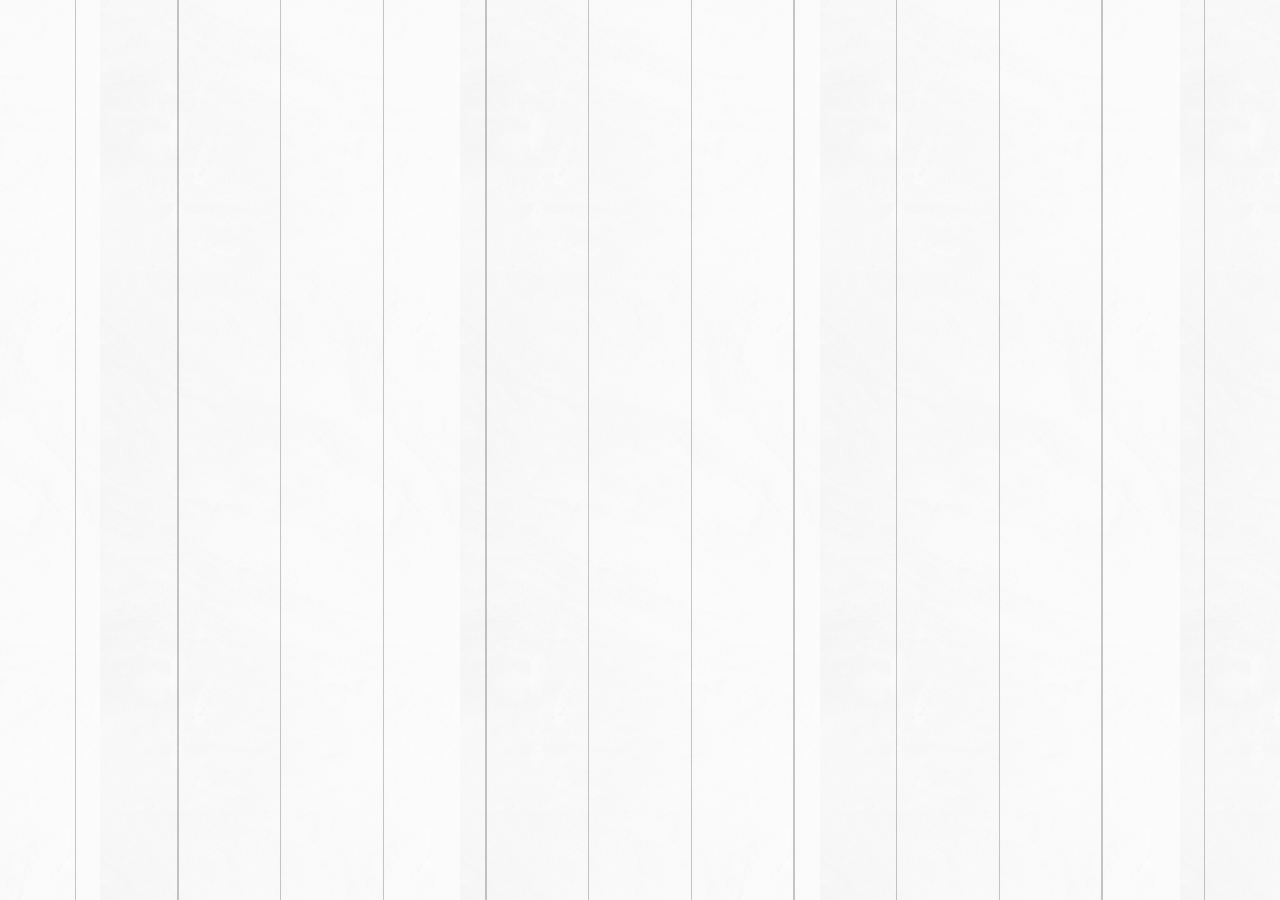
==== index.html @ 378eb06d "Add index.html" ====
<!DOCTYPE html>
<html lang="PT-BR">
<head>
    <meta charset="UTF-8">
    <meta name="viewport" content="width=device-width, initial-scale=1.0">
    <title>Home | Casa Verde</title>
    <link href="https://fonts.googleapis.com/css2?family=Elsie+Swash+Caps:wght@900&family=Montserrat:wght@400;700&display=swap" rel="stylesheet">
    <link rel="stylesheet" href="assets/css/base/base.css">
</head>
<body>
    
</body>
</html>
---- assets/css/base/base.css ----
@import url(_variaveis.css);
@import url(_reset.css);

body {
    font-family: var(--familia-corpo);
    font-size: var(--tamanho-corpo);
    color: var(--cinza);

    background: url(../../img/fundo-textura.png), url(../../img/fundo-linhas.png);
    background-position: center;
}

.container {
    padding-right: 1rem;
    padding-left: 1rem;
}

.titulo {
    font-size: var(--tamanho-titulo);
}

.titulo--destaque {
    font-family: var(--familia-titulo-destaque);
    color: var(--preto);
    font-size: var(--tamanho-titulo-destaque);
    font-weight: var(--peso-titulo-destaque);

    display: block;
    
    margin-top: .75rem;
    margin-bottom: .75rem;
}

.alinhamento--esquerda {
    text-align: left;
}

.alinhamento-meio {
    text-align: center;
}

.texto {
    line-height: 26px;
}
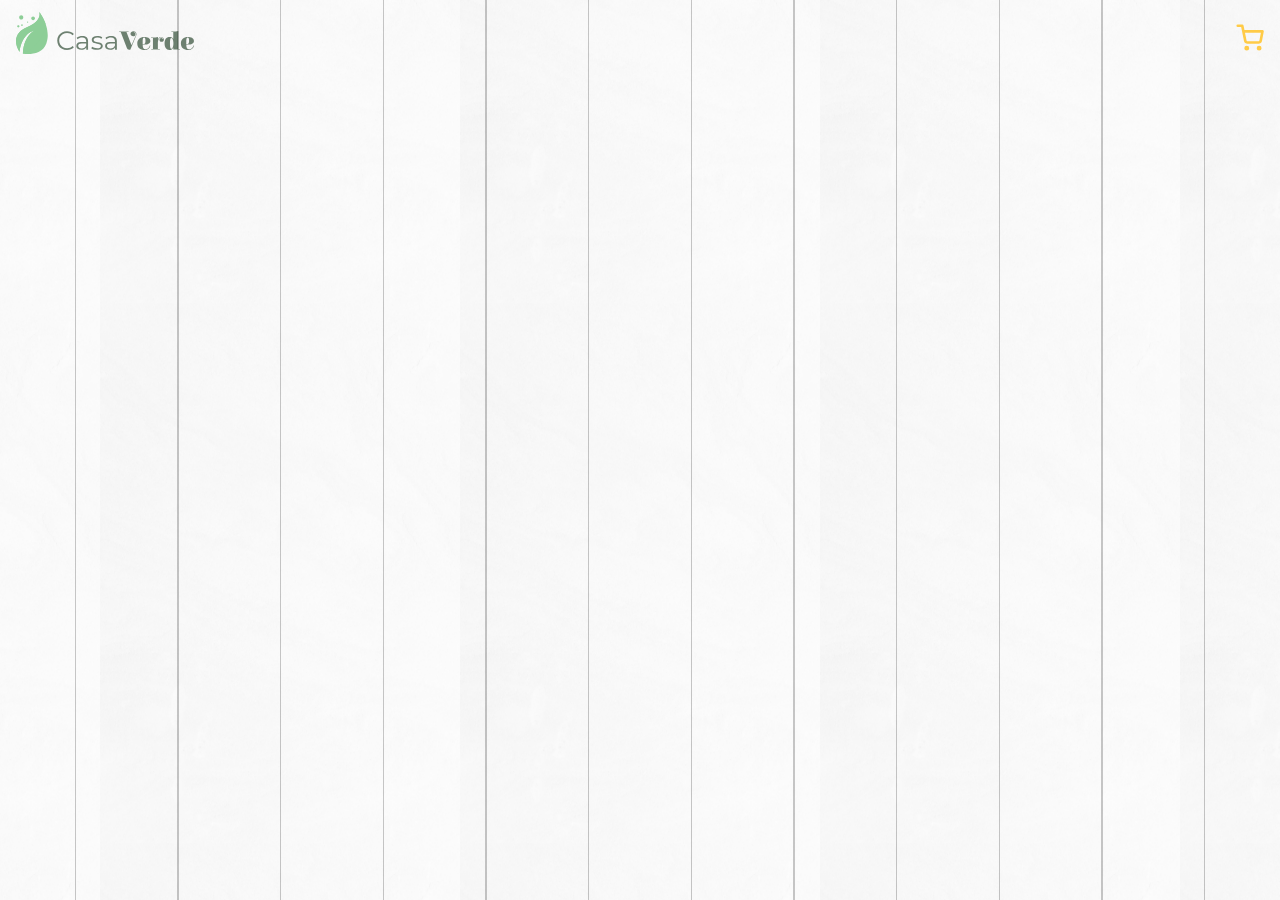
==== commit d6e8d6f8: "Add header" ====
--- a/index.html
+++ b/index.html
@@ -6,8 +6,14 @@
     <title>Home | Casa Verde</title>
     <link href="https://fonts.googleapis.com/css2?family=Elsie+Swash+Caps:wght@900&family=Montserrat:wght@400;700&display=swap" rel="stylesheet">
     <link rel="stylesheet" href="assets/css/base/base.css">
+    <link rel="stylesheet" href="assets/css/componentes/cabecalho.css"> 
 </head>
 <body>
-    
+    <header class="cabecalho container">
+        <img src="assets/img/logo.svg" alt="Logo da Casa Verde" class="cabecalho__logo">
+        <a href="#" aria-label="Carrinho de compras">
+            <img src="assets/icones/carrinho.svg" alt="Ícone do carrinho de compras" class="cabecalho__carrinho">
+        </a>
+    </header>
 </body>
 </html>--- a/assets/css/componentes/cabecalho.css
+++ b/assets/css/componentes/cabecalho.css
@@ -0,0 +1,20 @@
+.cabecalho {
+    display: flex;
+    justify-content: space-between;
+    align-items: flex-end;
+
+    box-sizing: border-box;
+    
+    width: 100%;
+
+    padding-top: .75rem;
+    padding-bottom: .75rem;
+}
+
+.cabecalho__logo {
+    width: 11.125rem;
+}
+
+.cabecalho__carrinho {
+    width: 1.75rem;
+}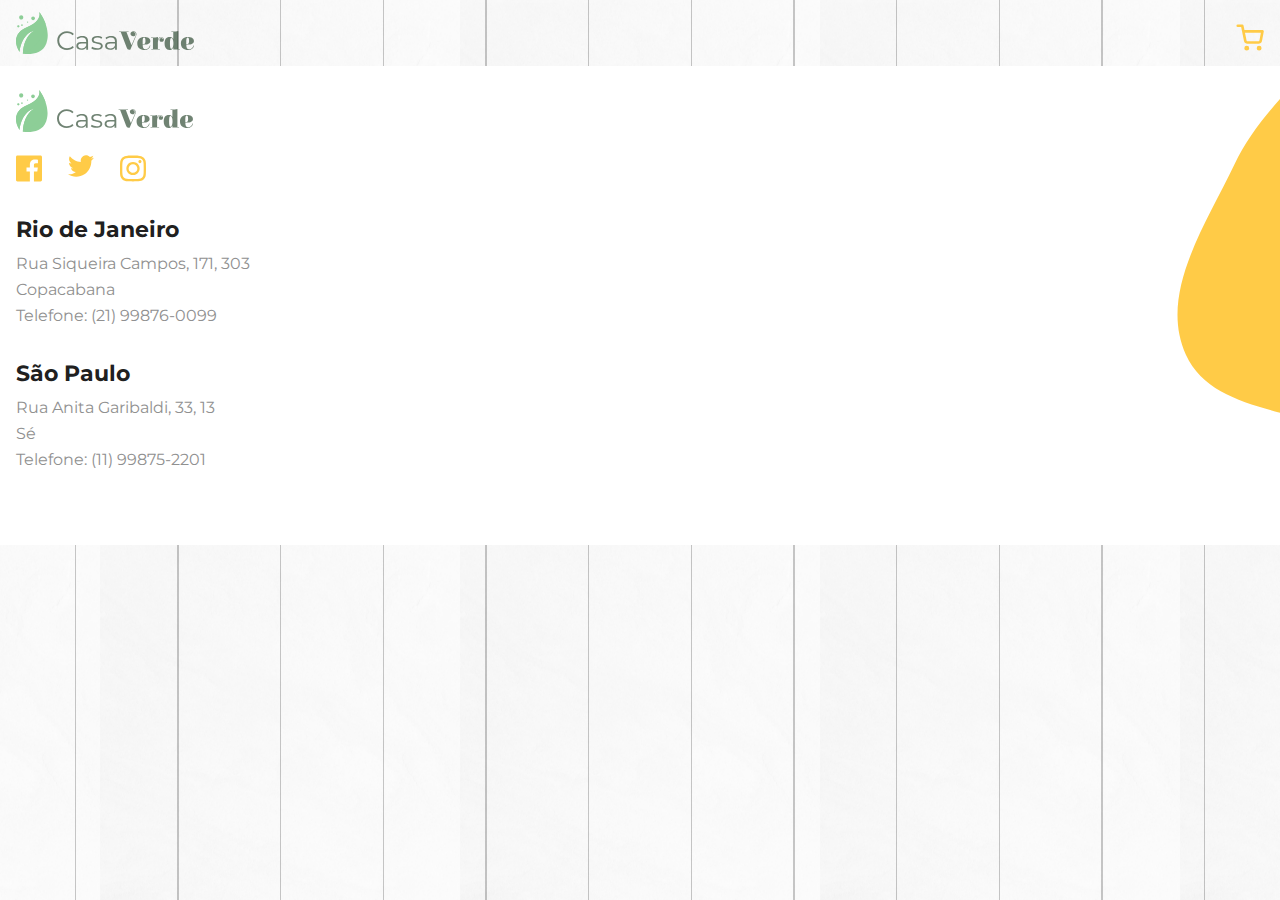
==== commit c0f1b996: "Add footer" ====
--- a/index.html
+++ b/index.html
@@ -7,6 +7,7 @@
     <link href="https://fonts.googleapis.com/css2?family=Elsie+Swash+Caps:wght@900&family=Montserrat:wght@400;700&display=swap" rel="stylesheet">
     <link rel="stylesheet" href="assets/css/base/base.css">
     <link rel="stylesheet" href="assets/css/componentes/cabecalho.css"> 
+    <link rel="stylesheet" href="assets/css/componentes/rodape.css"> 
 </head>
 <body>
     <header class="cabecalho container">
@@ -15,5 +16,26 @@
             <img src="assets/icones/carrinho.svg" alt="Ícone do carrinho de compras" class="cabecalho__carrinho">
         </a>
     </header>
+
+    <footer class="container rodape">
+        <img src="assets/img/logo.svg" alt="Logo da Casa Verde" class="rodape__logo">
+        <ul class="rodape__social">
+            <li><a href="#" class="rodape__social-midia" title="Facebook"><img src="assets/icones/facebook.svg" alt="Ícone do Facebook"></a></li>
+            <li><a href="#" class="rodape__social-midia" title="Twitter"><img src="assets/icones/twitter.svg" alt="Ícone do Twitter"></a></li>
+            <li><a href="#" class="rodape__social-midia" title="Instagram"><img src="assets/icones/instagram.svg" alt="Ícone do Instagram"></a></li>
+        </ul>
+        <address class="rodape__unidade texto">
+            <span class="rodape__unidade-titulo ">Rio de Janeiro</span>
+            Rua Siqueira Campos, 171, 303 <br>
+            Copacabana <br>
+            Telefone: (21) 99876-0099
+        </address>
+        <address class="rodape__unidade texto">
+            <span class="rodape__unidade-titulo ">São Paulo</span>
+            Rua Anita Garibaldi, 33, 13 <br>
+            Sé <br>
+            Telefone: (11) 99875-2201
+        </address>
+    </footer>
 </body>
 </html>--- a/assets/css/componentes/rodape.css
+++ b/assets/css/componentes/rodape.css
@@ -0,0 +1,44 @@
+.rodape {
+    padding-top: 1.5rem;
+    padding-bottom: 2.5rem;
+
+    background-color: var(--branco);
+    background-image: url(../../img/splash-rodape.svg);
+    background-position: top -11rem right;
+    background-repeat: no-repeat;
+}
+
+.rodape__logo {
+    max-width: 11.125rem;
+
+    margin-bottom: 1.25rem;
+}
+
+.rodape__social {
+    display: flex;
+
+    margin-bottom: 2rem;
+}
+
+.rodape__social-midia {
+    display: inline-block;
+
+    width: 1.625rem;
+    height: 1.625rem;
+
+    margin-right: 1.625rem;
+}
+
+.rodape__unidade {
+    margin-bottom: 2rem;
+}
+
+.rodape__unidade-titulo {
+    color: var(--preto);
+    font-size: var(--tamanho-destaque);
+    font-weight: var(--peso-destaque);
+
+    display: block;
+
+    margin-bottom: .5rem;
+}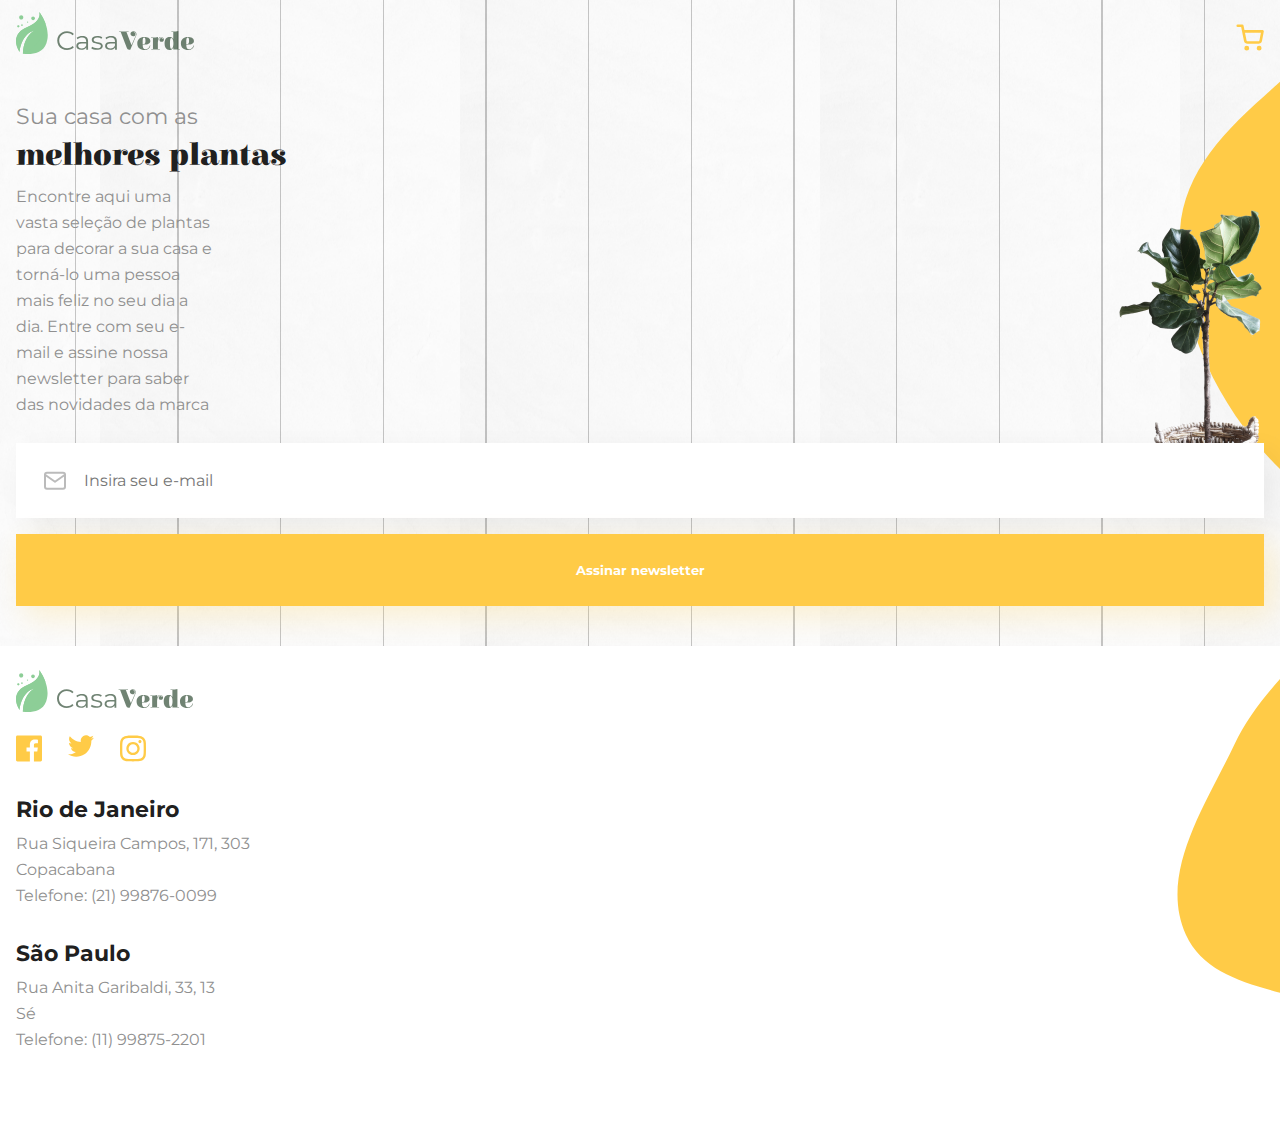
==== commit fbbd1930: "Add chamada" ====
--- a/index.html
+++ b/index.html
@@ -7,7 +7,10 @@
     <link href="https://fonts.googleapis.com/css2?family=Elsie+Swash+Caps:wght@900&family=Montserrat:wght@400;700&display=swap" rel="stylesheet">
     <link rel="stylesheet" href="assets/css/base/base.css">
     <link rel="stylesheet" href="assets/css/componentes/cabecalho.css"> 
+    <link rel="stylesheet" href="assets/css/componentes/input.css">
+    <link rel="stylesheet" href="assets/css/componentes/botoes.css">
     <link rel="stylesheet" href="assets/css/componentes/rodape.css"> 
+    <link rel="stylesheet" href="assets/css/chamada.css">
 </head>
 <body>
     <header class="cabecalho container">
@@ -17,6 +20,23 @@
         </a>
     </header>
 
+    <main>
+        <section class="chamada container">
+            <h2 class="titulo">
+                Sua casa com as 
+                <span class="titulo--destaque">melhores plantas</span>
+            </h2>
+            <p class="chamada__texto texto">
+                Encontre aqui uma vasta seleção de plantas para decorar a sua casa e torná-lo uma pessoa mais feliz no seu dia a dia. Entre com seu e-mail e assine nossa newsletter para saber das novidades da marca
+            </p>
+            <img src="assets/img/planta-chamada.png" alt="Foto do produto" class="chamada__imagem">
+            <form action="#" class="chamada__formulario">
+                <input type="text" class="input input--icone input--email" placeholder="Insira seu e-mail" aria-label="Insira seu e-mail">
+                <button class="botao">Assinar newsletter</button>
+            </form>
+        </section>
+    </main>
+    
     <footer class="container rodape">
         <img src="assets/img/logo.svg" alt="Logo da Casa Verde" class="rodape__logo">
         <ul class="rodape__social">
--- a/assets/css/componentes/input.css
+++ b/assets/css/componentes/input.css
@@ -0,0 +1,32 @@
+.input {
+    color: inherit;
+    font-family: inherit;
+    font-size: inherit;
+
+    width: 100%;
+    padding-top: 1.75rem;
+    padding-right: 1.75rem;
+    padding-bottom: 1.75rem;
+    padding-left: 1.75rem;
+
+    box-sizing: border-box;
+
+    margin-bottom: 1rem;
+
+    border: none;
+
+    background-color: var(--branco);
+
+    box-shadow: 10px 10px 30px var(--preto-transparente);
+}
+
+.input--icone {
+    padding-left: 4.25rem;
+
+    background-repeat: no-repeat;
+    background-position: left 1.75rem center;
+}
+
+.input--email {
+    background-image: url(../../icones/mail.svg);
+}--- a/assets/css/componentes/botoes.css
+++ b/assets/css/componentes/botoes.css
@@ -0,0 +1,26 @@
+.botao {
+    background-color: var(--amarelo);
+
+    text-align: center;
+    font-family: inherit;
+    font-weight: var(--peso-botao);
+    color: var(--branco);
+
+    width: 100%;
+    padding-top: 1.75rem;
+    padding-bottom: 1.75rem;
+
+    box-shadow: 10px 10px 30px var(--amarelo-transparente);
+
+    border: none;
+}
+
+.botao--alternativo {
+    color: var(--amarelo);
+
+    background-color: unset;
+
+    box-shadow: none;
+
+    border: 1px solid var(--amarelo);
+}--- a/assets/css/chamada.css
+++ b/assets/css/chamada.css
@@ -0,0 +1,28 @@
+.chamada {
+    padding-top: 2.5rem;
+
+    margin-bottom: 2.5rem;
+    background-image: url(../img/splash-chamada.svg);
+    background-position: top -4rem right;
+    background-repeat: no-repeat;
+
+    position: relative;
+}
+
+.chamada__texto {
+    width: 12.5rem;
+
+    margin-bottom: 1.55rem;
+}
+
+.chamada__imagem {
+    position: absolute;
+    top: 3.25rem;
+    right: 0;
+}
+
+.chamada__formulario {
+    position: relative;
+
+    z-index: 2;
+}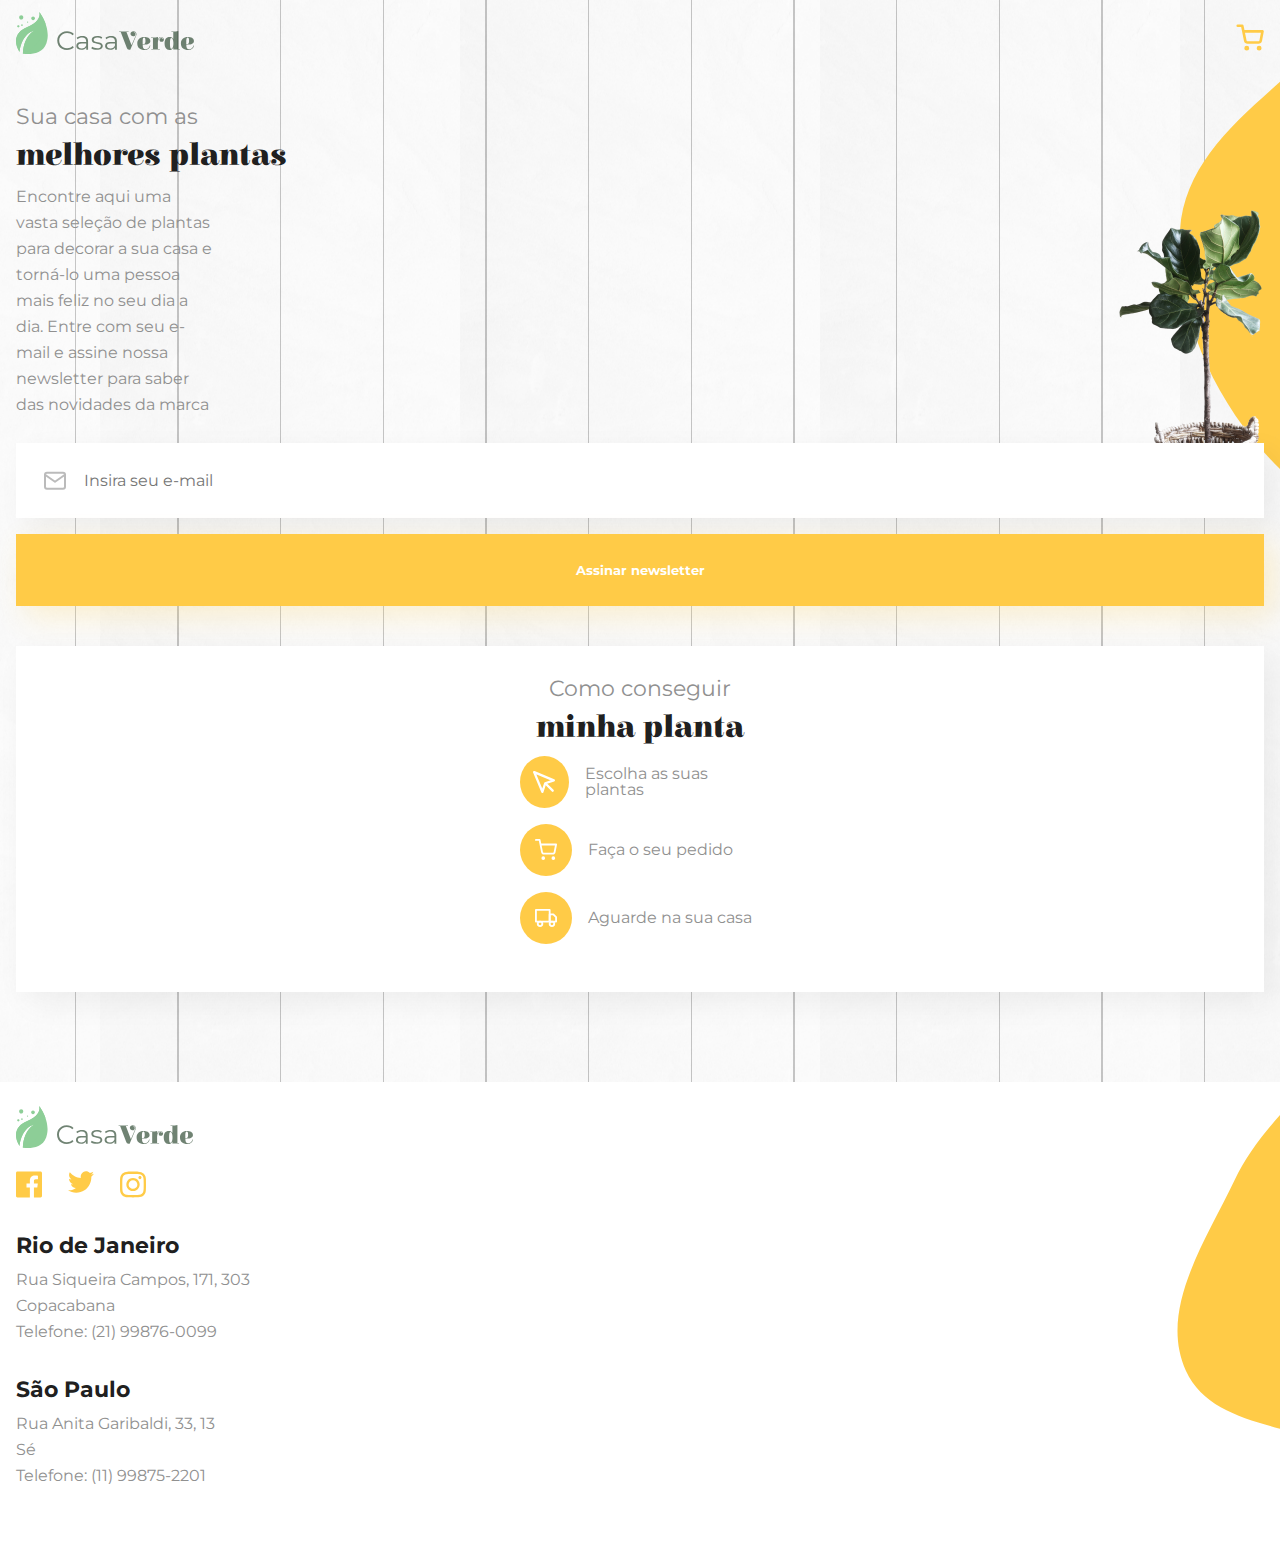
==== commit 2a4b0d27: "Add cartão" ====
--- a/index.html
+++ b/index.html
@@ -9,8 +9,11 @@
     <link rel="stylesheet" href="assets/css/componentes/cabecalho.css"> 
     <link rel="stylesheet" href="assets/css/componentes/input.css">
     <link rel="stylesheet" href="assets/css/componentes/botoes.css">
+    <link rel="stylesheet" href="assets/css/chamada.css">
+    <link rel="stylesheet" href="assets/css/componentes/cartao.css">
+    <link rel="stylesheet" href="assets/css/componentes/item.css">
+    <link rel="stylesheet" href="assets/css/como-conseguir.css">
     <link rel="stylesheet" href="assets/css/componentes/rodape.css"> 
-    <link rel="stylesheet" href="assets/css/chamada.css">
 </head>
 <body>
     <header class="cabecalho container">
@@ -34,6 +37,27 @@
                 <input type="text" class="input input--icone input--email" placeholder="Insira seu e-mail" aria-label="Insira seu e-mail">
                 <button class="botao">Assinar newsletter</button>
             </form>
+        </section>
+        <section class="como-conseguir container">
+            <article class="cartao">
+                <h2 class="titulo alinhamento-meio">Como conseguir
+                    <span class="titulo--destaque">minha planta</span>
+                </h2>
+                <ul class="lista-item">
+                    <li class="item">
+                        <span class="item__icone item__icone--cursor"></span>
+                        <p>Escolha as suas plantas</p>
+                    </li>
+                    <li class="item">
+                        <span class="item__icone item__icone--carrinho"></span>
+                        <p>Faça o seu pedido</p>
+                    </li>
+                    <li class="item">
+                        <span class="item__icone item__icone--caminhao"></span>
+                        <p>Aguarde na sua casa</p>
+                    </li>
+                </ul>
+            </article>
         </section>
     </main>
     
--- a/assets/css/componentes/cartao.css
+++ b/assets/css/componentes/cartao.css
@@ -0,0 +1,10 @@
+.cartao {
+    box-sizing: border-box;
+
+    padding-top: 2rem;
+    padding-bottom: 2rem;
+
+    background-color: var(--branco);
+
+    box-shadow: 10px 10px 30px var(--preto-transparente);
+}--- a/assets/css/componentes/item.css
+++ b/assets/css/componentes/item.css
@@ -0,0 +1,43 @@
+.lista-item {
+    display: flex;
+    flex-direction: column;
+    align-items: center;
+}
+
+.item {
+    display: flex;
+    align-items: center;
+
+    width: 15rem;
+
+    margin-bottom: 1rem;
+}
+
+.item__icone {
+    display: block;
+
+    margin-right: 1rem;
+
+    width: 3.25rem;
+    height: 3.25rem;
+
+    border-radius: 50%;
+
+    background-color: var(--amarelo);
+
+    background-size: 1.375rem;
+    background-repeat: no-repeat;
+    background-position: center;
+}
+
+.item__icone--cursor {
+    background-image: url(../../icones/mouse.svg);
+}
+
+.item__icone--carrinho {
+    background-image: url(../../icones/cart.svg);
+}
+
+.item__icone--caminhao {
+    background-image: url(../../icones/truck.svg);
+}--- a/assets/css/como-conseguir.css
+++ b/assets/css/como-conseguir.css
@@ -0,0 +1,3 @@
+.como-conseguir {
+    margin-bottom: 5.625rem;
+}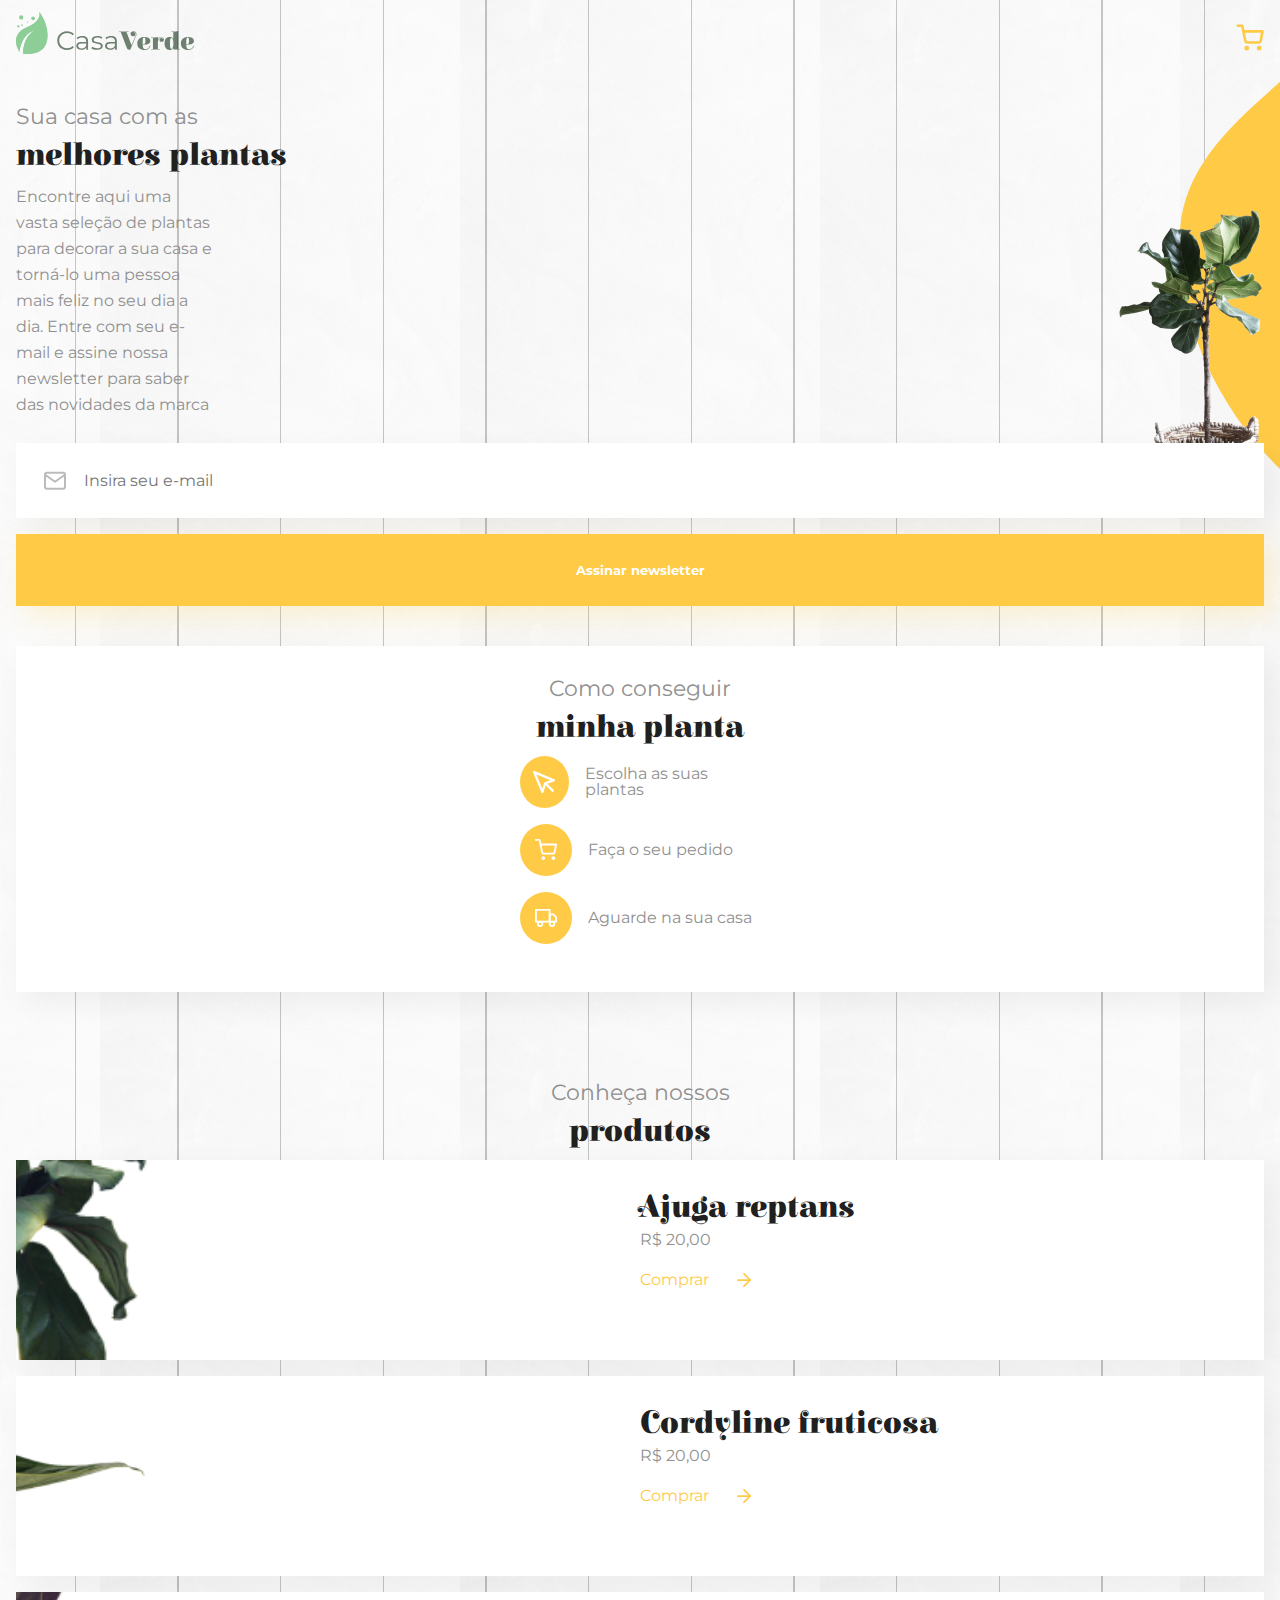
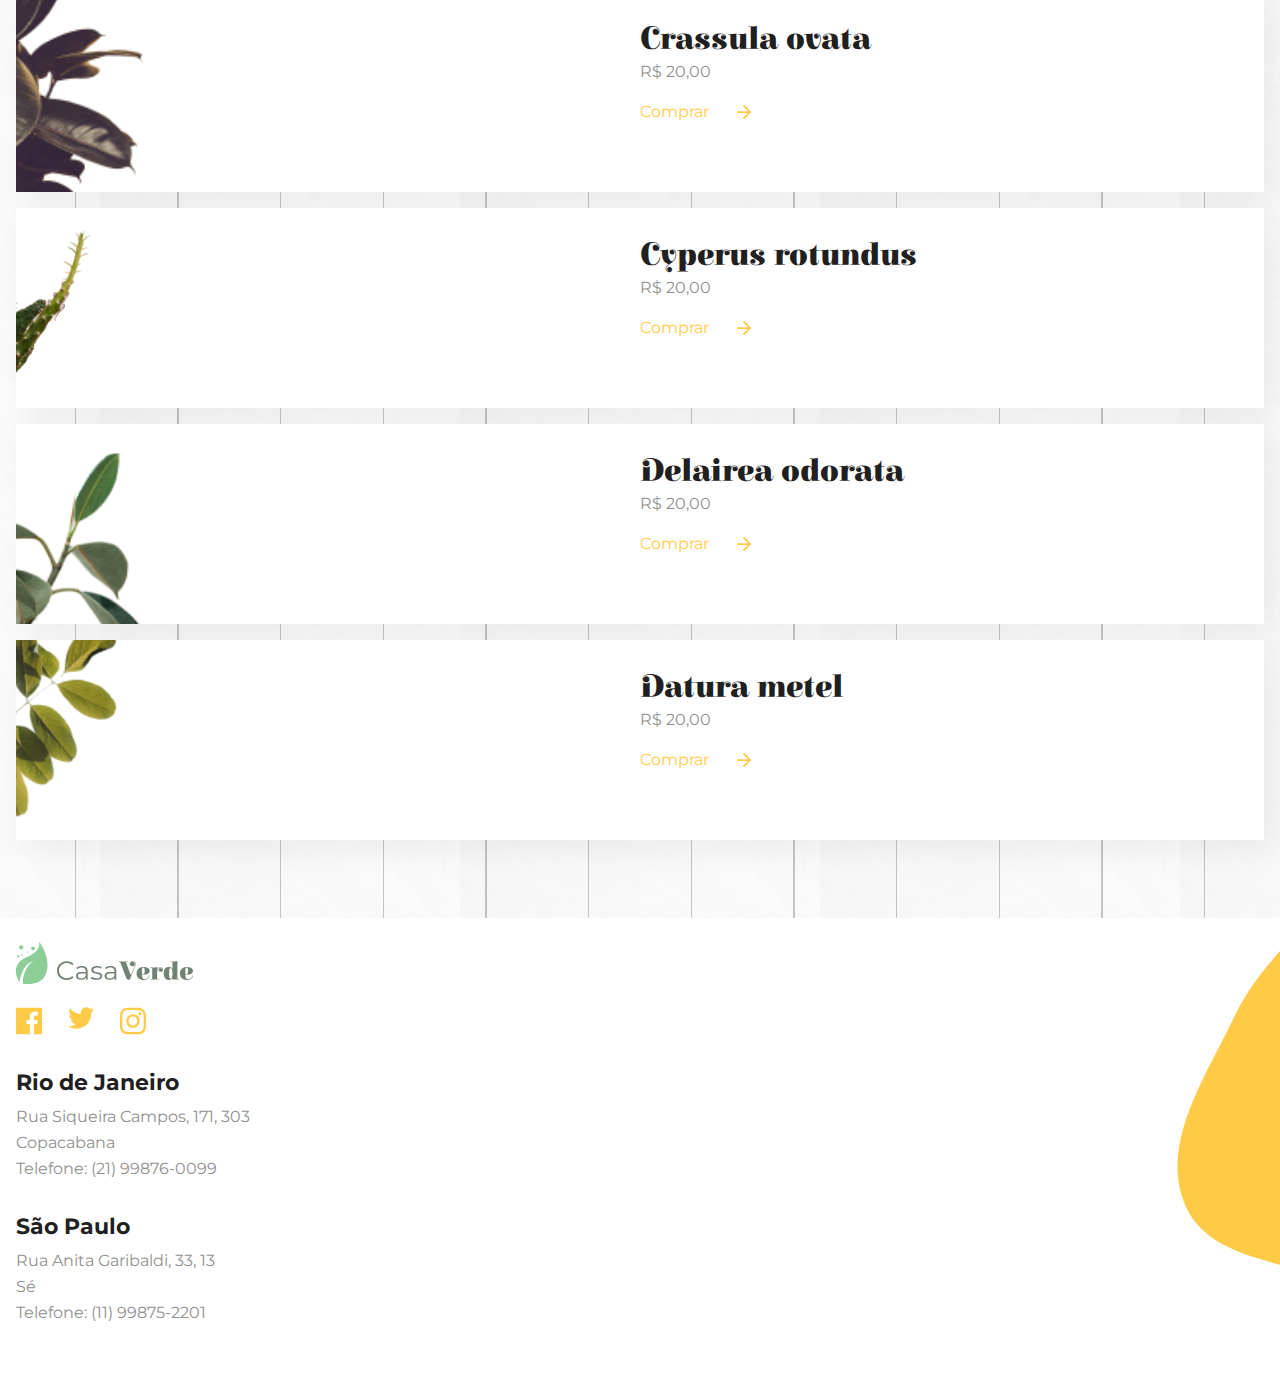
==== commit 7c55eb7d: "Add seção produtos" ====
--- a/index.html
+++ b/index.html
@@ -13,6 +13,8 @@
     <link rel="stylesheet" href="assets/css/componentes/cartao.css">
     <link rel="stylesheet" href="assets/css/componentes/item.css">
     <link rel="stylesheet" href="assets/css/como-conseguir.css">
+    <link rel="stylesheet" href="assets/css/componentes/produtos.css">
+    <link rel="stylesheet" href="assets/css/ofertas.css">
     <link rel="stylesheet" href="assets/css/componentes/rodape.css"> 
 </head>
 <body>
@@ -59,6 +61,62 @@
                 </ul>
             </article>
         </section>
+        <section class="ofertas container">
+            <h2 class="titulo alinhamento-meio">
+                Conheça nossos
+                <span class="titulo--destaque">produtos</span>
+            </h2>
+            <ul>
+                <li class="produto">
+                    <img src="assets/img/produto-01.png" alt="Foto do produto" class="produto__imagem">
+                    <div class="produto__conteudo">
+                        <h3 class="produto__titulo titulo--destaque">Ajuga reptans</h3>
+                        <p class="produto__preco">R$ 20,00</p>
+                        <a href="" class="produto__comprar">Comprar<span class="produto__comprar--icone"></span></a>
+                    </div>
+                </li>
+                <li class="produto">
+                    <img src="assets/img/produto-02.png" alt="Foto do produto" class="produto__imagem">
+                    <div class="produto__conteudo">
+                        <h3 class="produto__titulo titulo--destaque">Cordyline fruticosa</h3>
+                        <p class="produto__preco">R$ 20,00</p>
+                        <a href="" class="produto__comprar">Comprar<span class="produto__comprar--icone"></span></a>
+                    </div>
+                </li>
+                <li class="produto">
+                    <img src="assets/img/produto-03.png" alt="Foto do produto" class="produto__imagem">
+                    <div class="produto__conteudo">
+                        <h3 class="produto__titulo titulo--destaque">Crassula ovata</h3>
+                        <p class="produto__preco">R$ 20,00</p>
+                        <a href="" class="produto__comprar">Comprar<span class="produto__comprar--icone"></span></a>
+                    </div>
+                </li>
+                <li class="produto">
+                    <img src="assets/img/produto-04.png" alt="Foto do produto" class="produto__imagem">
+                    <div class="produto__conteudo">
+                        <h3 class="produto__titulo titulo--destaque">Cyperus rotundus</h3>
+                        <p class="produto__preco">R$ 20,00</p>
+                        <a href="" class="produto__comprar">Comprar<span class="produto__comprar--icone"></span></a>
+                    </div>
+                </li>
+                <li class="produto">
+                    <img src="assets/img/produto-05.png" alt="Foto do produto" class="produto__imagem">
+                    <div class="produto__conteudo">
+                        <h3 class="produto__titulo titulo--destaque">Delairea odorata</h3>
+                        <p class="produto__preco">R$ 20,00</p>
+                        <a href="" class="produto__comprar">Comprar<span class="produto__comprar--icone"></span></a>
+                    </div>
+                </li>
+                <li class="produto">
+                    <img src="assets/img/produto-06.png" alt="Foto do produto" class="produto__imagem">
+                    <div class="produto__conteudo">
+                        <h3 class="produto__titulo titulo--destaque">Datura metel</h3>
+                        <p class="produto__preco">R$ 20,00</p>
+                        <a href="" class="produto__comprar">Comprar<span class="produto__comprar--icone"></span></a>
+                    </div>
+                </li>
+            </ul>
+        </section>
     </main>
     
     <footer class="container rodape">
--- a/assets/css/componentes/produtos.css
+++ b/assets/css/componentes/produtos.css
@@ -0,0 +1,63 @@
+.produto {
+    margin-bottom: 1rem;
+
+    padding-top: 2rem;
+    padding-bottom: 2rem;
+    padding-left: 50%;
+
+    position: relative;
+
+    overflow: hidden;
+
+    background-color: var(--branco);
+
+    box-shadow: 10px 10px 30px var(--preto-transparente);
+
+    box-sizing: border-box;
+
+    min-height: 12.5rem;
+}
+
+.produto__imagem {
+    position: absolute;
+    top: 50%;
+    left: -8rem;
+
+    transform: translateY(-50%);
+    z-index: 1;
+
+    width: 18.75rem;
+}
+
+.produto__conteudo {
+    position: relative;
+    z-index: 2;
+}
+
+.produto__titulo {
+    margin-top: 0;
+    margin-bottom: .5rem;
+}
+
+.produto__preco {
+    margin-bottom: 1.5rem;
+}
+
+.produto__comprar {
+    color: var(--amarelo);
+
+    display: flex;
+    align-items: center;
+}
+
+.produto__comprar--icone {
+    display: inline-block;
+
+    width: 0.875rem;
+    height: 0.875rem;
+
+    margin-left: 1.75rem;
+
+    background-image: url(../../icones/seta.svg);
+    background-size: contain;
+}
--- a/assets/css/ofertas.css
+++ b/assets/css/ofertas.css
@@ -0,0 +1,3 @@
+.ofertas {
+    padding-bottom: 3.9rem;
+}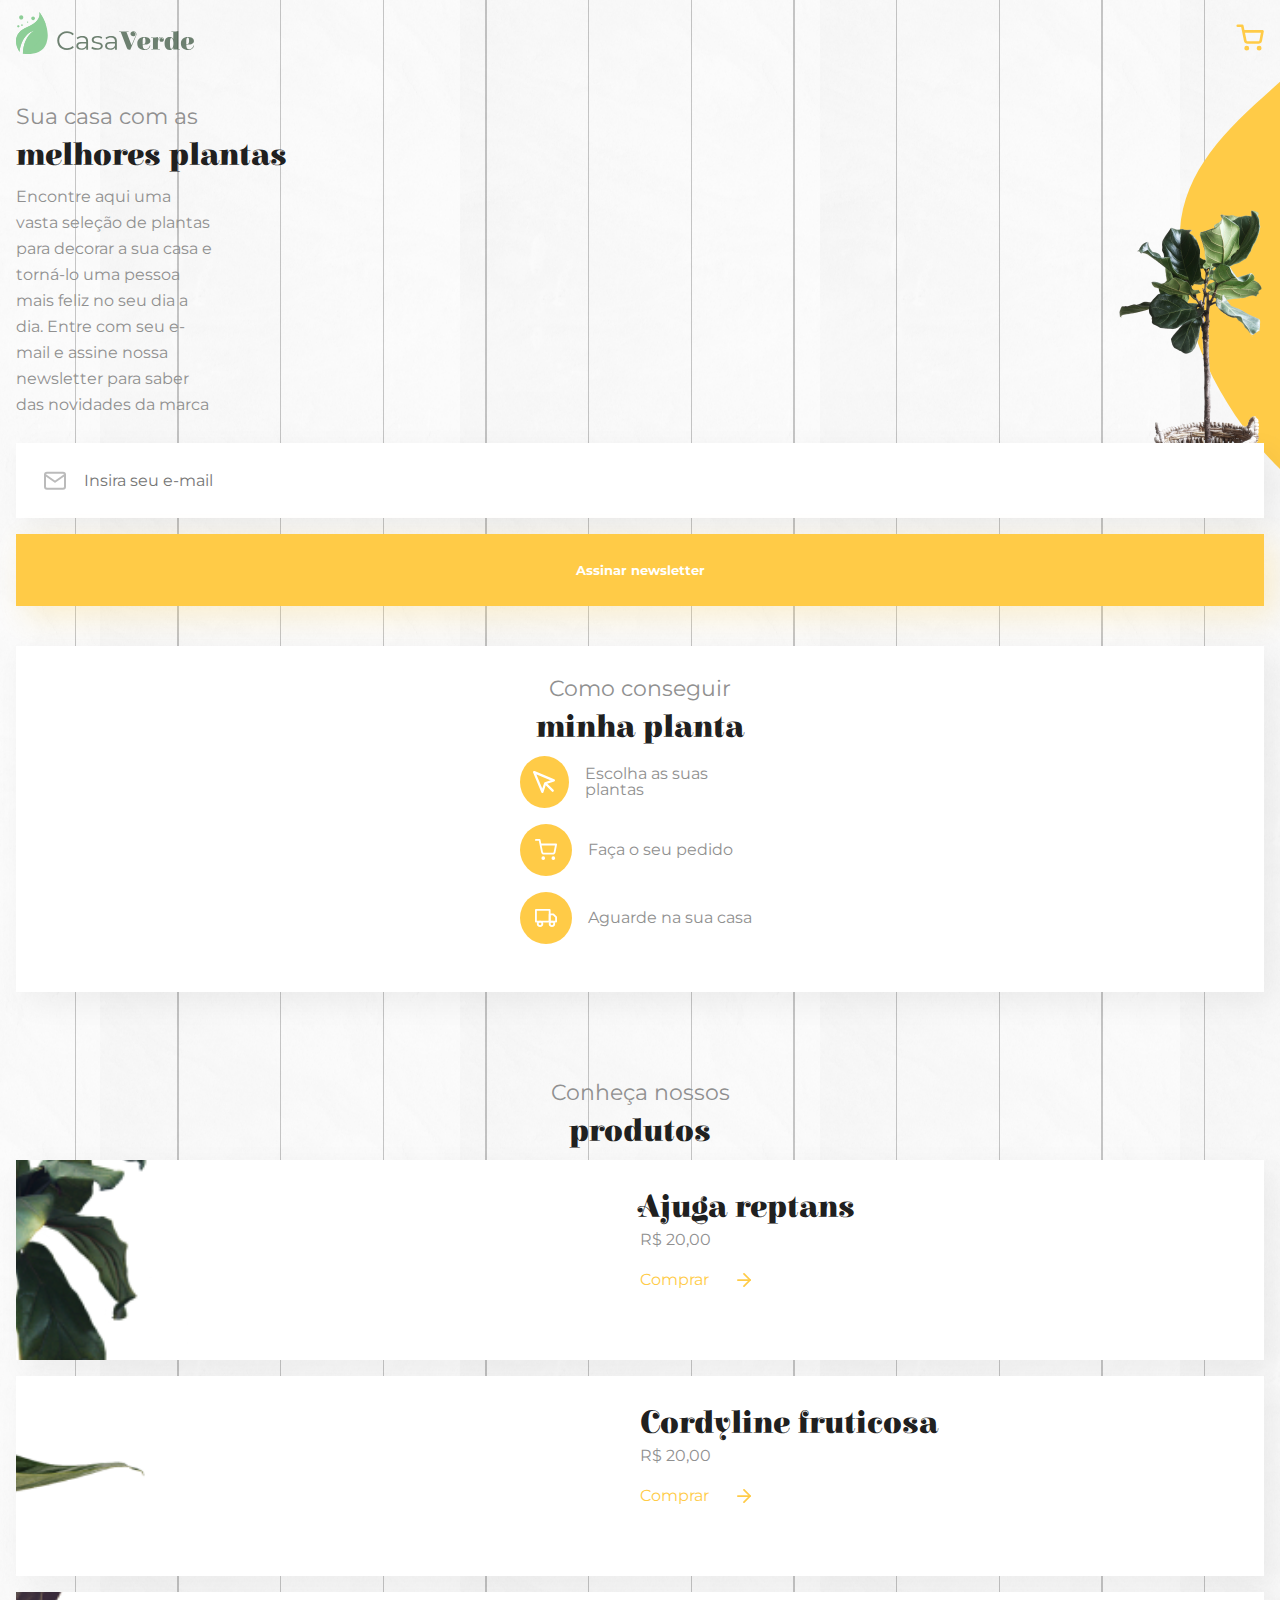
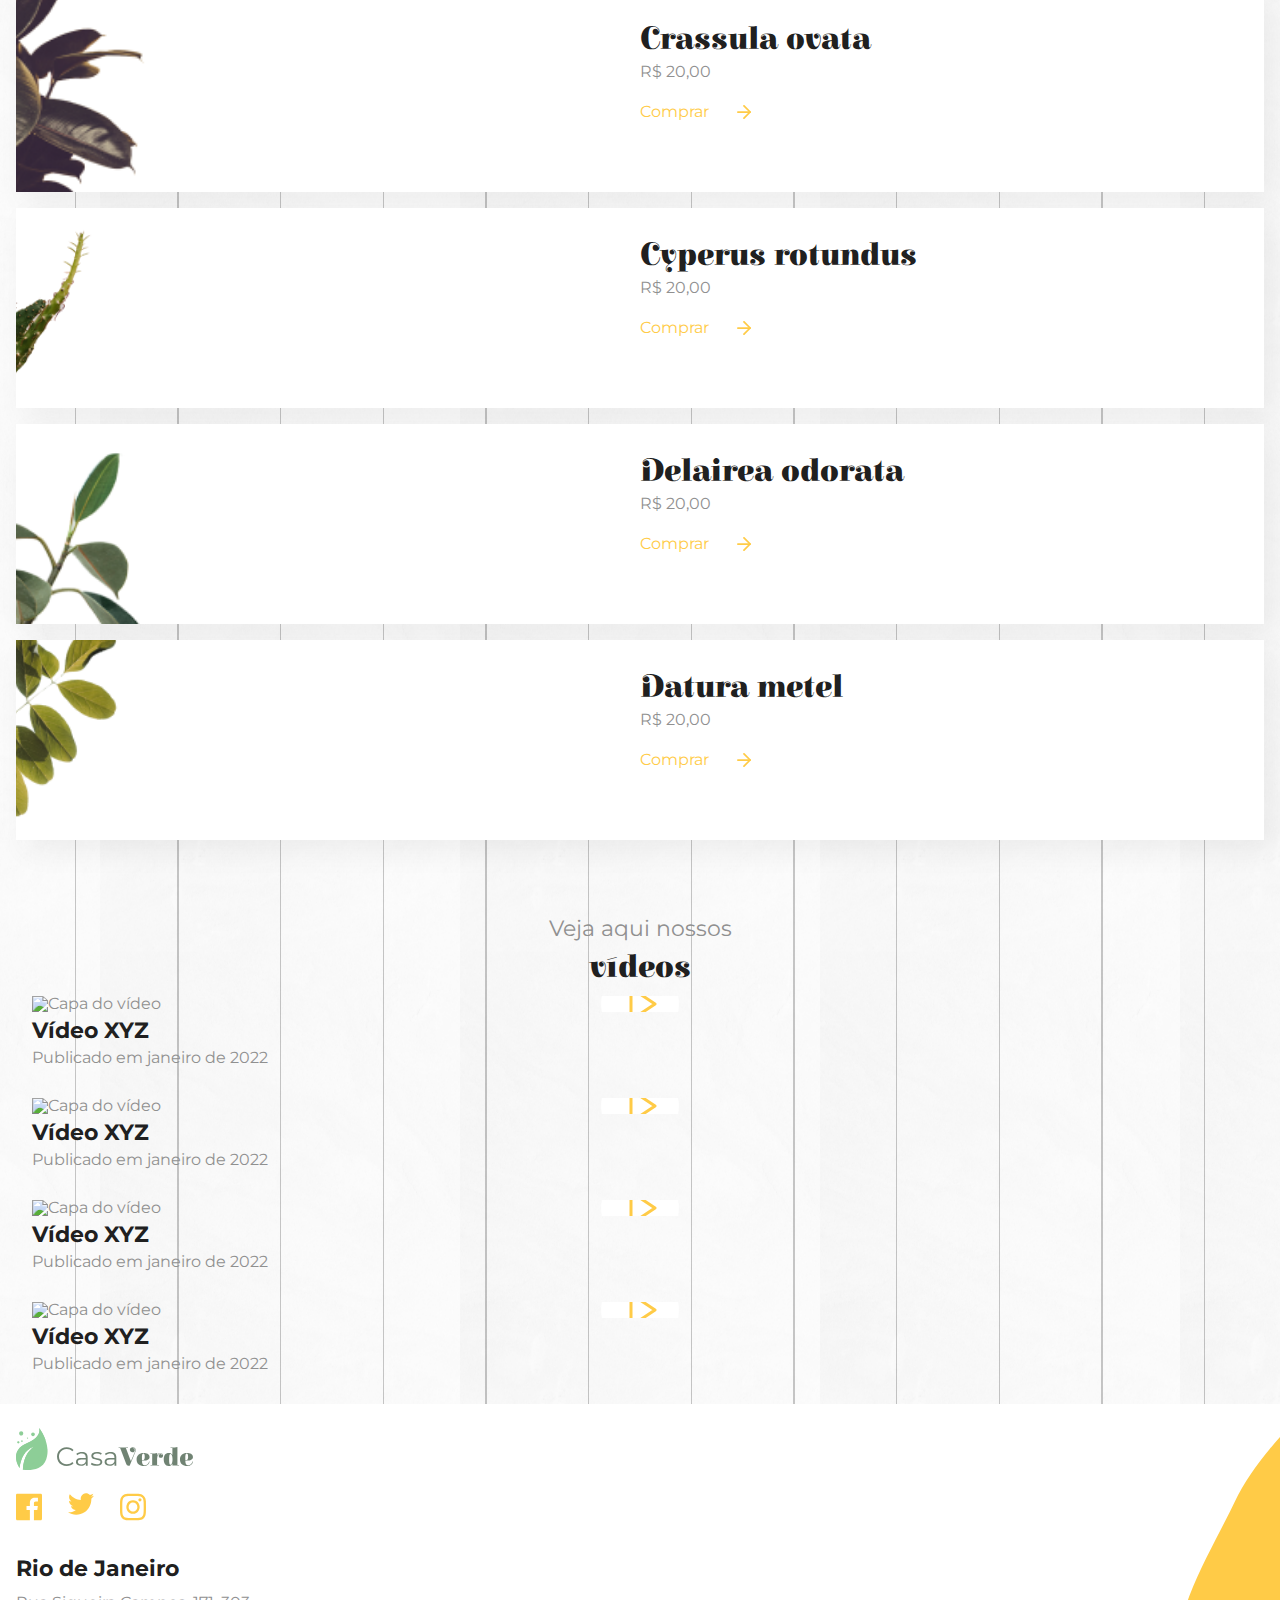
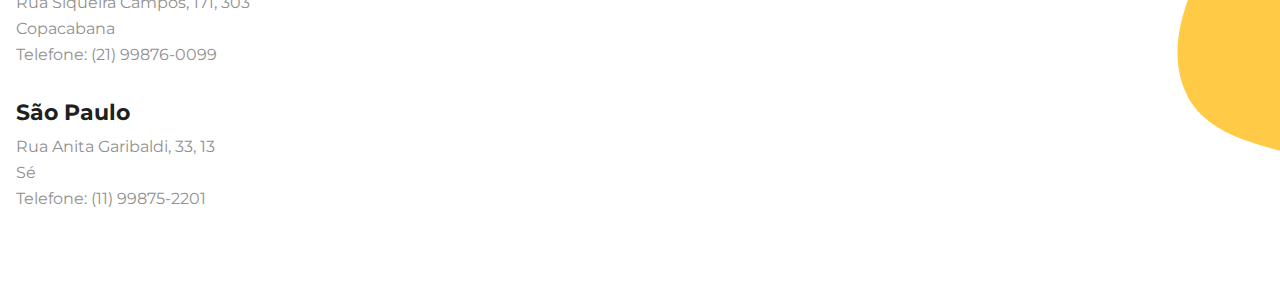
==== commit a594ba97: "Add seção vídeos" ====
--- a/index.html
+++ b/index.html
@@ -15,6 +15,7 @@
     <link rel="stylesheet" href="assets/css/como-conseguir.css">
     <link rel="stylesheet" href="assets/css/componentes/produtos.css">
     <link rel="stylesheet" href="assets/css/ofertas.css">
+    <link rel="stylesheet" href="assets/css/componentes/video.css">  
     <link rel="stylesheet" href="assets/css/componentes/rodape.css"> 
 </head>
 <body>
@@ -117,6 +118,34 @@
                 </li>
             </ul>
         </section>
+        <section class="container">
+            <h2 class="titulo alinhamento-meio">
+                Veja aqui nossos
+                <span class="titulo--destaque">vídeos</span>
+            </h2>
+            <ul>
+                <li class="cartao-de-video container">
+                    <div class="cartao-de-video__video"><img src="https://picsum.photos/278/252" alt="Capa do vídeo"></div>
+                    <h3 class="cartao-de-video__titulo">Vídeo XYZ</h3>
+                    <p class="">Publicado em janeiro de 2022</p>
+                </li>
+                <li class="cartao-de-video container">
+                    <div class="cartao-de-video__video"><img src="https://picsum.photos/278/252" alt="Capa do vídeo"></div>
+                    <h3 class="cartao-de-video__titulo">Vídeo XYZ</h3>
+                    <p class="">Publicado em janeiro de 2022</p>
+                </li>
+                <li class="cartao-de-video container">
+                    <div class="cartao-de-video__video"><img src="https://picsum.photos/278/252" alt="Capa do vídeo"></div>
+                    <h3 class="cartao-de-video__titulo">Vídeo XYZ</h3>
+                    <p class="">Publicado em janeiro de 2022</p>
+                </li>
+                <li class="cartao-de-video container">
+                    <div class="cartao-de-video__video"><img src="https://picsum.photos/278/252" alt="Capa do vídeo"></div>
+                    <h3 class="cartao-de-video__titulo">Vídeo XYZ</h3>
+                    <p class="">Publicado em janeiro de 2022</p>
+                </li>
+            </ul>
+        </section>
     </main>
     
     <footer class="container rodape">
--- a/assets/css/componentes/video.css
+++ b/assets/css/componentes/video.css
@@ -0,0 +1,44 @@
+.cartao-de-video {
+    margin-bottom: 2rem;
+}
+
+.cartao-de-video__video {
+    position: relative;
+
+    width: 100%;
+    max-height: 17.5rem;
+
+    overflow: hidden;
+
+    margin-bottom: .5rem;
+}
+
+.cartao-de-video__video::before {
+    content: "";
+
+    position: absolute;
+    left: 50%;
+    top: 50%;
+
+    transform: translate(-50%, -50%);
+
+    display: block;
+
+    width: 4.875rem;
+    height: 4.875rem;
+
+    border-radius: 50%;
+
+    background-color: var(--branco);
+    background-image: url(../../icones/play.svg);
+    background-repeat: no-repeat;
+    background-size: 1.75rem;
+    background-position: center left 55%;
+}
+
+.cartao-de-video__titulo {
+    color: var(--preto);
+    font-size: var(--tamanho-destaque);
+    font-weight: var(--peso-destaque);
+    margin-bottom: .5rem;
+}